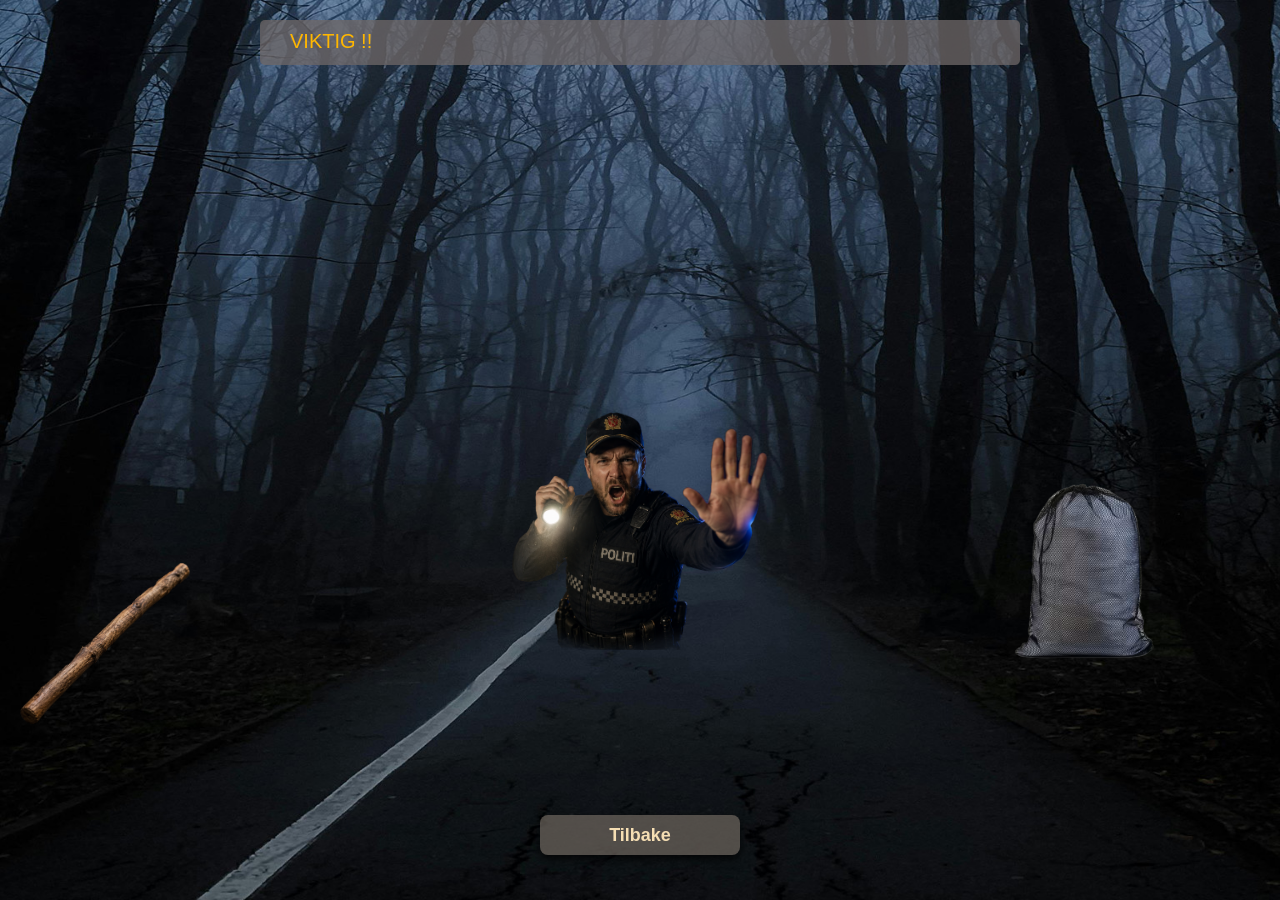
==== politi.html @ fba5872c "Add files via upload" ====
<!doctype html>
<html lang="en">
  <head>
    <meta charset="UTF-8" />
    <meta name="viewport" content="width=device-width, initial-scale=1.0" />
    <title>Escape Room</title>
    <link rel="stylesheet" href="abbas.css" />
    <script src="abbas.js"></script>
  </head>

  <body>
    <div id="cont">
      <!-- Torsdag: Jobbet med siste side og gjorde det meste ferdig med css delen.-->
      <!-- Fredag: fikset på små ting og la til flere kommentarer.-->
      <div id="top">
        <p>
          <span>VIKTIG !! <br /><br /></span>
          PLUKK OPP PINNEN OG PUTT DEN I POSEN FØR POLITIET TAR DEG !!
        </p>
      </div>

      

      <div id="mid">
        <img src="bilder/politimann.png" alt="" />
      </div>

     

      <div class="pinne">
        <div
          id="div1"
          ondrop="dropHandler(event)"
          ondragover="dragoverHandler(event)"
        >
          <img
            id="img1"
            src="bilder/pinne.png"
            draggable="true"
            ondragstart="dragstartHandler(event)"
            width="170"
          />
        </div>

        <div
          id="div2"
          ondrop="dropHandler(event)"
          ondragover="dragoverHandler(event)"
        >
        <!-- <img
            id="img1"
            src="bilder/pose.png"

            width="400"
          /> -->
      </div>
      </div>

      <div id="ned">

        <p id="message" style="font-size: 45px;"></p>
        <button id="btn" onclick="tilbake()">Tilbake</button>
      </div>
    </div>
  </body>
</html>
---- abbas.css ----
body {
  margin: 0;
  font-family: Arial, Helvetica, sans-serif;
  background-color: #070b17;
}

/* ------------------------------------------------------------------ */

#container {
  display: flex;
  flex-direction: column;
  justify-content: center;
  width: 100%;
  height: 100vh;
  margin: 0 auto;

  background-image: url("bilder/gåte.png");
  background-size: contain;
  background-position: center;
  background-repeat: no-repeat;

  position: relative;
}

#contain {
  display: flex;
  flex-direction: column;
  justify-content: space-between;
  width: 100%;
  height: 100vh;
  margin: 0 auto;

  background-image: url("bilder/room.png");
  background-size: contain;
  background-position: center;
  background-repeat: no-repeat;

  position: relative;
}

#cont {
  display: flex;
  flex-direction: column;
  justify-content: space-between;
  width: 100%;
  height: 100vh;
  margin: 0 auto;

  background-image: url("bilder/mørk.vei.jpg");
  background-size: cover;
  background-position: center;
  background-repeat: no-repeat;

  position: relative;
}

/* ------------------------------------------------------------------ */

#top {
  display: flex;
  flex-direction: column;
  justify-content: center;
  align-items: center;

  width: 100%;
  margin: 0 auto;

  position: absolute;
  top: 0px;
  
 }

#top p {
  max-height: 25px;
  width: 80%;
  max-width: 700px;
  color: white;
  font-size: 20px;
  background-color: rgba(109, 103, 103, 0.76);
  padding: 10px 30px;
  border-radius: 5px;
  overflow: hidden;
  transition: max-height 0.8s ease;
  cursor: pointer;
}

#top p:hover {
  max-height: 500px;
  transition: transform 4s ease;
}

ul {
  color: rgb(255, 255, 255);
  background-color: rgba(109, 103, 103, 0.76);
  border-radius: 5px;
  font-size: 20px;
  padding: 10px 30px;
  margin-top: 0px;

  height: 25px;
  overflow: hidden;
  transition: 1s;
  cursor: pointer;
}

ul:hover {
  height: 100%;
  transition: transform 4s ease;
}

.no-dot {
  list-style-type: none;
}

span {
  color: rgb(255, 183, 0);
}

span ul li {
  list-style-type: none;
}

/* ------------------------------------------------------------------ */

#mid {
  display: flex;
  justify-content: center;
  flex-direction: column;
  align-items: center;
  gap: 10px;

  position: absolute;
  width: 100%;
  bottom: 250px;

/*   border: 1px solid orange;
 */}

#mid img {
  width: 20%;
}
/* 
.bilde {
  width: 80%;
  margin: 0 auto;

  display: flex;
  justify-content: start;
  position: absolute;
  bottom: 100px;
  left: 170px;

 }
.bilde img {
  width: 15%;
} */

#gate {
  width: 200px;
  height: 35px;
  font-size: 18px;
  font-weight: bold;
  padding: 0px 10px;
  margin: 10px 0px;
  border: none;
  color: #4e4543;
  background-color: rgba(198, 201, 201, 0.671);
}

#abbas {
  width: 200px;
  height: 35px;
  font-size: 18px;
  font-weight: bold;
  padding: 0px 10px;
  margin: 10px 0px;
  border: none;
  color: #4e4543;
  background-color: rgba(198, 201, 201, 0.671);
}

button {
  width: 200px;
  height: 40px;
  font-size: 18px;
  font-weight: bold;
  border-radius: 8px;
  border: none;
  color: wheat;
  background-color: #7a7067a2;
  box-shadow: 0 4px 10px rgba(0, 0, 0, 0.8);
}

button:hover {
  background-color: rgba(100, 80, 54, 0.644);
}

/* ------------------------------------------------------------------ */

#ned {
  display: flex;
  flex-direction: column;
  align-items: center;
  margin: 30px 0;

  position: absolute;
  width: 100%;
  bottom: 15px;

/*   border: 1px solid orange; 
 */}
#message {
  display: block;
  flex-direction: column;

  color: rgb(255, 255, 255);
  font-size: 18px;
  text-align: center;
}


#div1 {
  float: left;
  width: 100%;
  height: 35px;
  margin: 10px;
  padding: 10px;
  /* border: 1px solid rgb(255, 255, 255); */
}

 #div2 {
  float: left;
  width: 500px;
  height: 300px;
  margin: 10px;
  padding: 10px;
/*   border: 1px solid rgb(255, 255, 255);
 */
  background-image: url("bilder/pose.png");
  background-size: contain;
  background-position: center;
  background-repeat: no-repeat;
}

.pinne{
  display: flex;
  justify-content: space-around;
  align-items: center;

  width: 100%;
  margin: 0 auto;
  position: absolute;
  bottom: 150px;

/*     border: 1px solid red;
 */
}

/* ------------------------------------------------------------------ */


@media (max-width: 750px) {
  #top p,
  ul {
    width: 90%;
    font-size: 16px;
  }

  button,
  #gate,
  #abbas {
    width: 50%;
  }

  #mid {
    margin-top: 10vh;
  } 

  .bilde img {
  width: 20%;
}

#mid img {
  width: 40%;
}
}
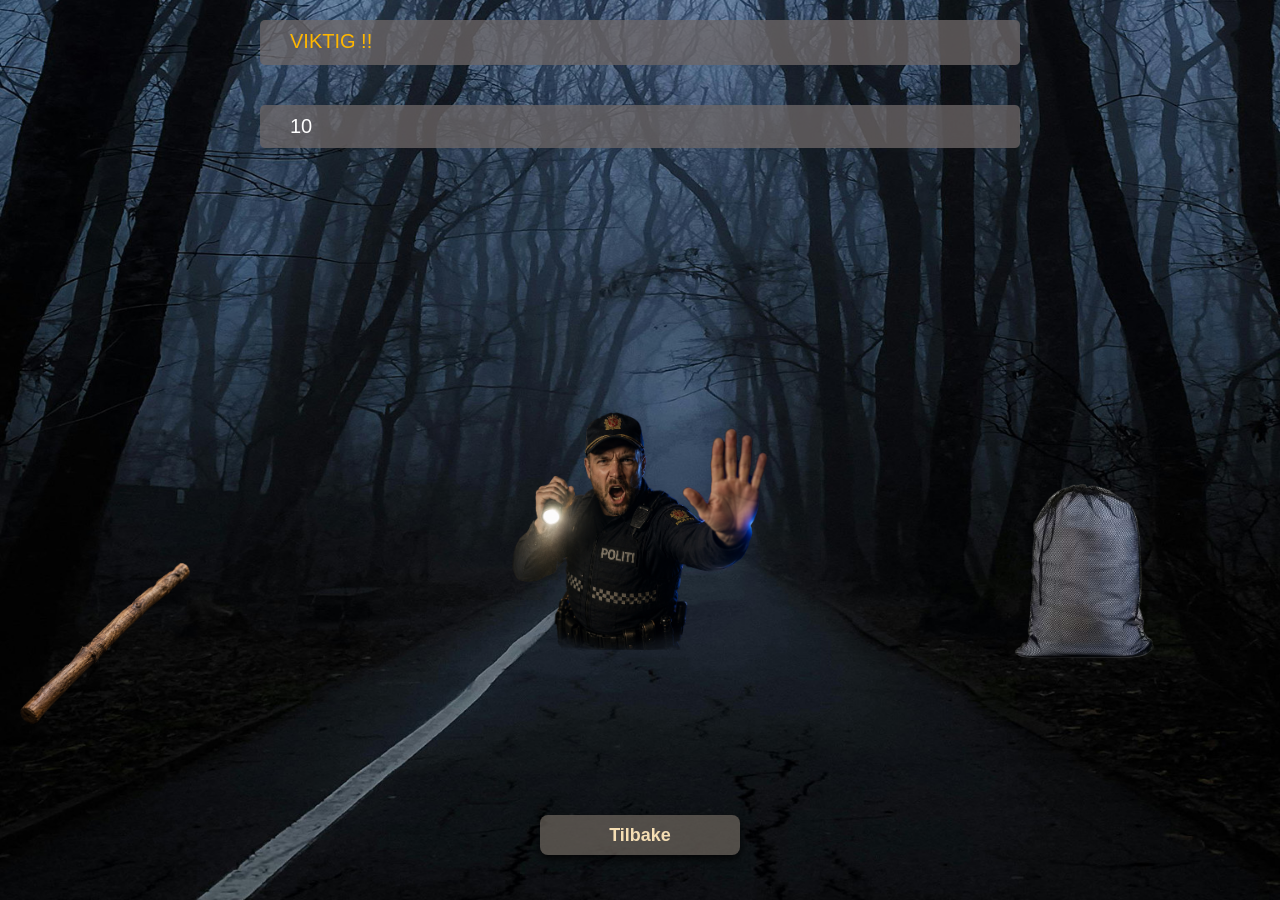
==== commit 5003006f: "Puttet inn timer" ====
--- a/politi.html
+++ b/politi.html
@@ -5,7 +5,7 @@
     <meta name="viewport" content="width=device-width, initial-scale=1.0" />
     <title>Escape Room</title>
     <link rel="stylesheet" href="abbas.css" />
-    <script src="abbas.js"></script>
+   
   </head>
 
   <body>
@@ -17,6 +17,7 @@
           <span>VIKTIG !! <br /><br /></span>
           PLUKK OPP PINNEN OG PUTT DEN I POSEN FØR POLITIET TAR DEG !!
         </p>
+        <p id="tid"></p>
       </div>
 
       
@@ -63,4 +64,5 @@
       </div>
     </div>
   </body>
+   <script src="abbas.js"></script>
 </html>
